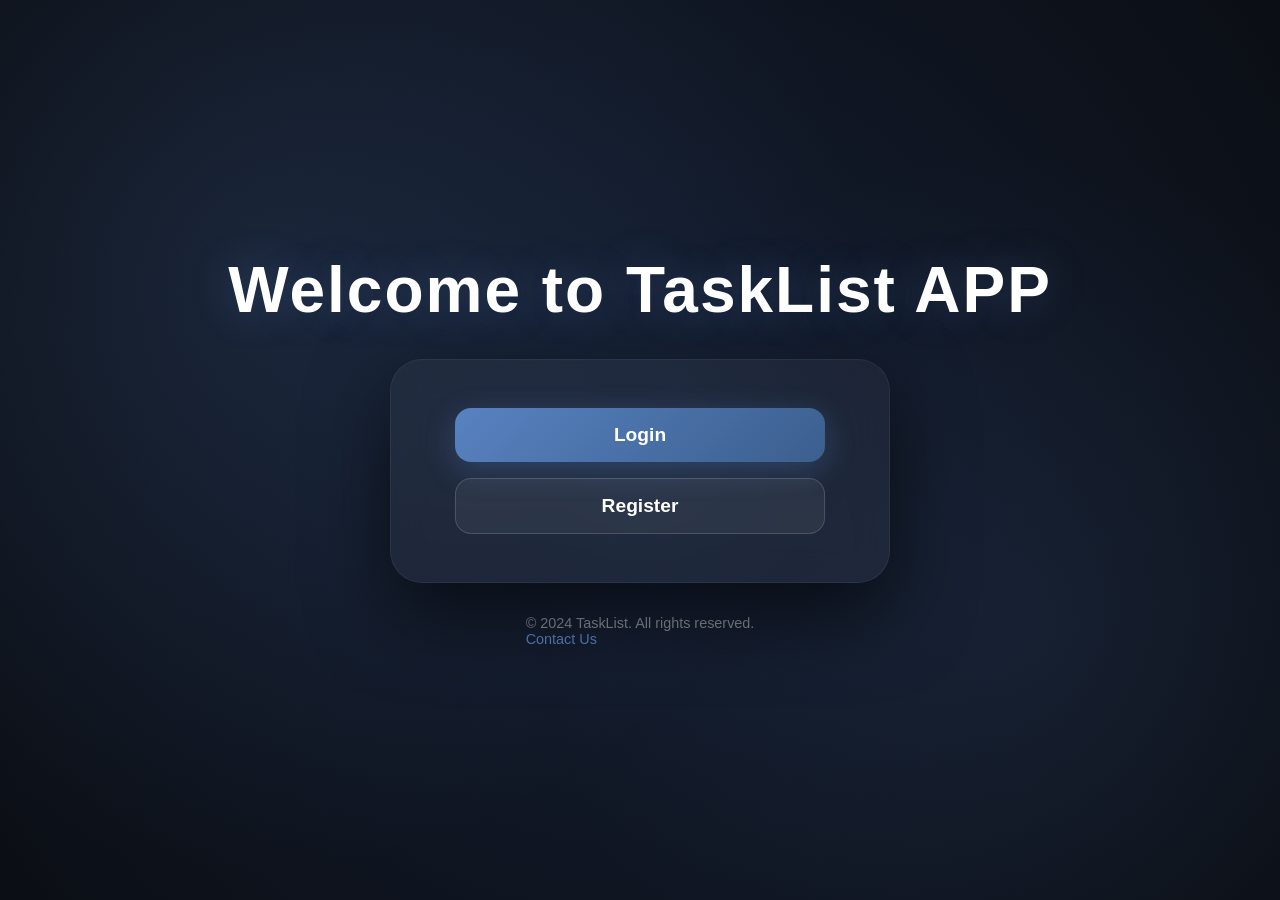
==== index.html @ 1ec28412 "Первый коммит фронтенда" ====
<!DOCTYPE html>
<html lang="en">
<head>
    <meta charset="UTF-8">
    <meta name="viewport" content="width=device-width, initial-scale=1.0">
    <title>TasklistAPP</title>
    <link rel="stylesheet" href="AuthHTML.css">
     
</head>
<body>
    <h1 class="title-wrapper">
    Welcome to 
    <span class="highlight">TaskList</span>
    APP
    </h1>   
    <div class="container">
        <div class="form-container">
            <a href="login.html" target="_blank" class="login-button">Login</a>
            <a href="register.html" target="_blank" class="register-button">Register</a>
        </div>
    </div>
    <div class="footer">
        <p>© 2024 TaskList. All rights reserved.</p>
        <p><a href="mailto:vovakrasivih@gmail.com" target="_blank" class="contact-link-button">Contact Us</a></p>
    </div>
    

</body>
</html>
---- AuthHTML.css ----
* {
    margin: 0;
    padding: 0;
    box-sizing: border-box;
}

body {
    font-family: 'Segoe UI', Tahoma, Geneva, Verdana, sans-serif;
    min-height: 100vh;
    display: flex;
    flex-direction: column;
    align-items: center;
    justify-content: center;
    background: #0b0e14;
    color: #fff;
    
    /* ПАРАЛЛАКС: фон фиксирован, контент скроллится поверх */
    background-image: 
        radial-gradient(circle at 20% 30%, rgba(88, 130, 193, 0.15) 0%, transparent 50%),
        radial-gradient(circle at 80% 70%, rgba(88, 130, 193, 0.10) 0%, transparent 40%),
        radial-gradient(circle at 50% 50%, rgba(20, 30, 50, 1) 0%, #0b0e14 100%);
    background-attachment: fixed;  
    background-size: cover;
    background-position: center;
}

/* 
   ЗАГОЛОВОК И ЛОГОТИП С ВРАЩЕНИЕМ
    */

h1 {
    font-size: 4rem;
    font-weight: 800;
    letter-spacing: 2px;
    margin-bottom: 2rem;
    text-shadow: 0 0 40px rgba(88, 130, 193, 0.3);
    display: flex;
    align-items: center;
    gap: 0.5rem;
}

/* ВРАЩАЮЩИЙСЯ ЛОГОТИП ПРИ НАВЕДЕНИИ */
/* Один полный оборот */
.title-wrapper {
    display: inline-block;
    cursor: default;
}

/* Сам текст не реагирует на мышь */
.highlight {
    display: inline-block;
    pointer-events: none;          /* ← ГЛАВНОЕ! */
    transform-origin: center center;
    transition: transform 0.6s cubic-bezier(0.34, 1.56, 0.64, 1),
                color 0.3s ease,
                text-shadow 0.3s ease;
}

/* Анимация применяется к .highlight, но триггер — на .title-wrapper:hover */
.title-wrapper:hover .highlight {
    transform: rotate(360deg) scale(1.05);
    color: #255cb0;
    text-shadow: 0 0 30px rgba(88, 130, 193, 0.6);
}

.title-wrapper:not(:hover) .highlight {
    transform: rotate(0deg) scale(1);
    transition: transform 0.2s ease-out,
                color 0.3s ease,
                text-shadow 0.3s ease;
}

/* 
   КОНТЕЙНЕР С КНОПКАМИ
   */

.container {
    background: rgba(255, 255, 255, 0.04);
    backdrop-filter: blur(16px);
    -webkit-backdrop-filter: blur(16px);
    border: 1px solid rgba(255, 255, 255, 0.06);
    border-radius: 32px;
    padding: 3rem 4rem;
    box-shadow: 0 30px 80px rgba(0, 0, 0, 0.6);
    text-align: center;
    max-width: 500px;
    width: 90%;
    transition: transform 0.3s ease, box-shadow 0.3s ease;
}

.container:hover {
    transform: translateY(-4px);
    box-shadow: 0 40px 100px rgba(0, 0, 0, 0.8);
}

.footer {
    margin-top: 2rem;
    font-size: 0.9rem;
    color: rgba(255, 255, 255, 0.5);
}
.contact-link-button {
    color: #5882c1;
    text-decoration: none;
    transition: color 0.3s ease;
}
.contact-link-button:hover {
    color: #3b5f8e;
    text-decoration: underline;
}
/* 
   КНОПКИ С ЭФФЕКТАМИ
   */

.form-container {
    display: flex;
    flex-direction: column;
    gap: 1rem;
}

button {
    padding: 1rem 2rem;
    font-size: 1.2rem;
    font-weight: 600;
    border: none;
    border-radius: 16px;
    cursor: pointer;
    transition: all 0.3s cubic-bezier(0.34, 1.56, 0.64, 1);
    letter-spacing: 0.5px;
}

.login-button {
    background: linear-gradient(135deg, #5882c1, #3b5f8e);
    color: #fff;
    box-shadow: 0 8px 30px rgba(88, 130, 193, 0.3);
}

.login-button:hover {
    transform: translateY(-3px) scale(1.02);
    box-shadow: 0 12px 40px rgba(88, 130, 193, 0.5);
}

.register-button {
    background: rgba(255, 255, 255, 0.06);
    color: #fff;
    border: 1px solid rgba(255, 255, 255, 0.15);
}

.register-button:hover {
    transform: translateY(-3px) scale(1.02);
    background: rgba(255, 255, 255, 0.12);
    border-color: rgba(255, 255, 255, 0.3);
}


/* 
   ФОРМЫ (для login.html и register.html)
    */

h2 {
    font-size: 2.2rem;
    font-weight: 700;
    margin-bottom: 1.5rem;
    background: linear-gradient(135deg, #5882c1, #8ab4f8);
    -webkit-background-clip: text;
    -webkit-text-fill-color: transparent;
    background-clip: text;
}

form {
    display: flex;
    flex-direction: column;
    gap: 1rem;
}

input {
    padding: 0.9rem 1.2rem;
    border-radius: 12px;
    border: 1px solid rgba(255, 255, 255, 0.1);
    background: rgba(255, 255, 255, 0.05);
    color: #fff;
    font-size: 1rem;
    transition: all 0.3s ease;
}

input:focus {
    outline: none;
    border-color: #5882c1;
    background: rgba(255, 255, 255, 0.08);
    box-shadow: 0 0 30px rgba(88, 130, 193, 0.15);
}

input::placeholder {
    color: rgba(255, 255, 255, 0.3);
}

form button[type="submit"] {
    background: linear-gradient(135deg, #5882c1, #3b5f8e);
    color: #fff;
    margin-top: 0.5rem;
    box-shadow: 0 8px 30px rgba(88, 130, 193, 0.25);
}

form button[type="submit"]:hover {
    transform: translateY(-3px);
    box-shadow: 0 12px 40px rgba(88, 130, 193, 0.4);
}

#message {
    margin-top: 1rem;
    padding: 0.8rem;
    border-radius: 10px;
    font-size: 0.95rem;
    min-height: 3rem;
}

a.login-button,
a.register-button {
    display: inline-block;
    padding: 1rem 2rem;
    text-align: center;
    text-decoration: none;
    border-radius: 16px;
    font-weight: 600;
    font-size: 1.2rem;
    transition: all 0.3s ease;
}

/* 
   АДАПТИВНОСТЬ (мобильные устройства)
    */

@media (max-width: 600px) {
    h1 {
        font-size: 2.4rem;
        flex-direction: column;
        gap: 0.3rem;
    }

    .container {
        padding: 2rem 1.5rem;
    }

    button {
        font-size: 1rem;
        padding: 0.8rem 1.5rem;
    }
}
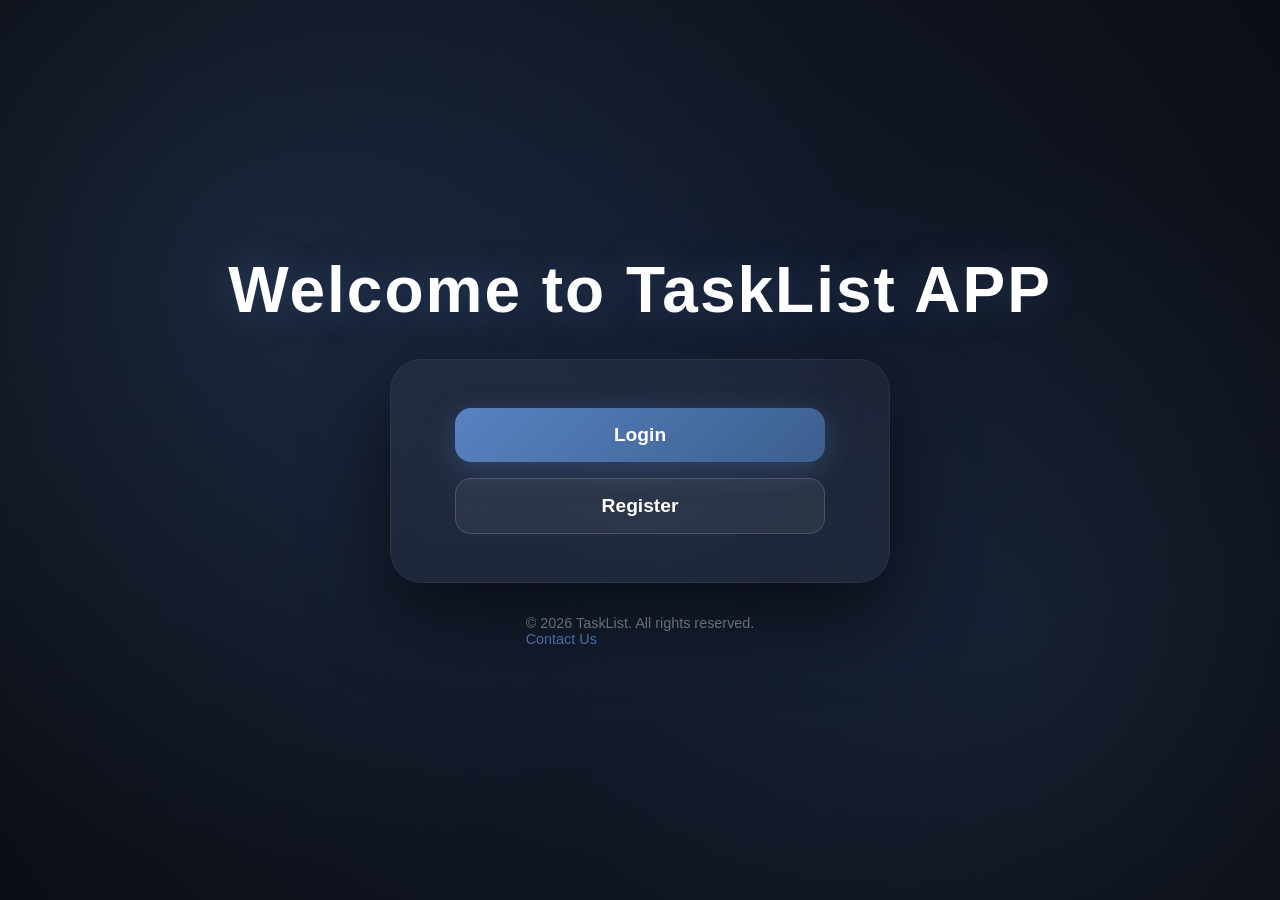
==== commit d520e1d9: "Добавлен font-awesome and minor fixes" ====
--- a/index.html
+++ b/index.html
@@ -5,7 +5,7 @@
     <meta name="viewport" content="width=device-width, initial-scale=1.0">
     <title>TasklistAPP</title>
     <link rel="stylesheet" href="AuthHTML.css">
-     
+    <link rel="stylesheet" href="https://cdnjs.cloudflare.com/ajax/libs/font-awesome/6.5.0/css/all.min.css">
 </head>
 <body>
     <h1 class="title-wrapper">
@@ -20,7 +20,7 @@
         </div>
     </div>
     <div class="footer">
-        <p>© 2024 TaskList. All rights reserved.</p>
+        <p>© 2026 TaskList. All rights reserved.</p>
         <p><a href="mailto:vovakrasivih@gmail.com" target="_blank" class="contact-link-button">Contact Us</a></p>
     </div>
     
